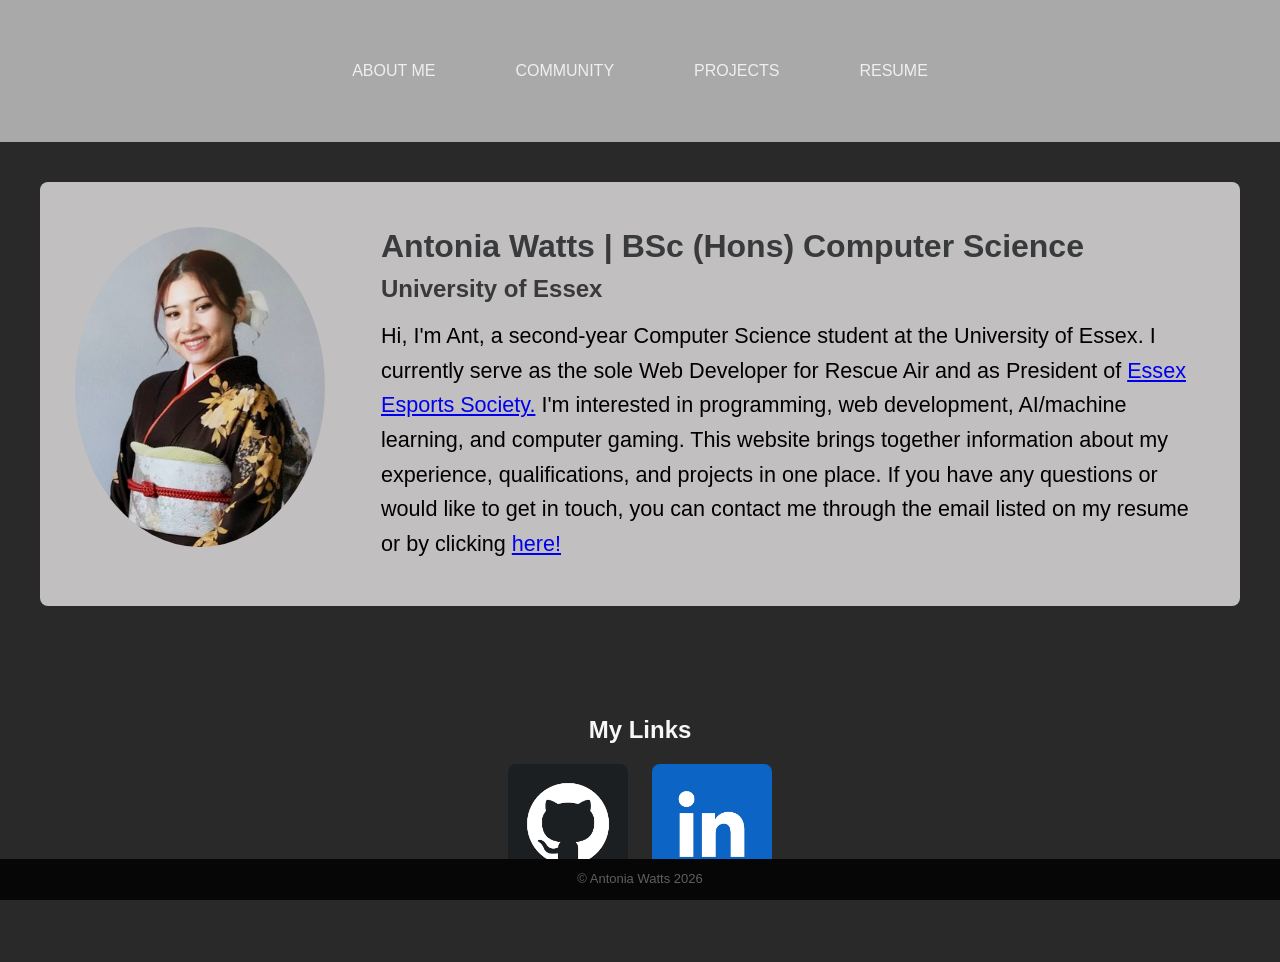
==== index.html @ eff80dd7 "Update index.html" ====
<!DOCTYPE html>
<html lang="en">
<!-- Header -->
<head>
    <meta charset="UTF-8">
    <meta name="title" content="CE154 Assignment 1">
    <meta name="keywords" content="HTML, CSS">
    <meta name="author" content="Antonia Watts">
    <meta name="viewport" content="width=device-width, initial-scale=1.0">
    <link rel="stylesheet" href="css/style.css">
</head>
<!-- Body -->
<body>
    <nav class="navbar">
        <!-- Unordered list for navigation bar -->
        <ul>
            <li><a href="index.html">ABOUT ME</a></li>
            <li><a href="girlswhocode.html">COMMUNITY</a></li>
            <li><a href="mlm.html">PROJECTS</a></li>
            <li><a href="resume.html">RESUME</a></li>
        </ul>
    </nav>
    <!-- Main -->
    <main>
        <nav class="bio">
        <!-- Background information -->
        <img src="images/portrait.jpeg" alt="headshot"/>
        <h2>Antonia Watts | BSc (Hons) Computer Science</h2>
        <h3>University of Essex</h3>
        <p>Hi, I'm Ant, a second-year Computer Science student at the University of Essex. I currently serve
            as the sole Web Developer for Rescue Air and as President of 
            <a href="https://www.essexstudent.com/opportunities/club/esports/" target="blank">Essex Esports Society.</a>
            I'm interested in programming, web development, AI/machine learning, and computer gaming. This website brings together information
            about my experience, qualifications, and projects in one place. If you have
            any questions or would like to get in touch, you can contact me through the
            email listed on my resume or by clicking <a href="mailto:antoniawatts01@gmail.com" target="_blank">here!</a>
        </p>
        <!-- links -->
        </nav>
        <section id="my-links">
            <h2>My Links</h2>
            <a href="https://github.com/antoniawatts" class="button" target="_blank">
                <img src="images/github-6980894_960_720.png" alt="github">
            </a>
            <a href="https://www.linkedin.com/in/antoniawatts-/" class="button" target="_blank">
                <img src="images/images.png" alt="linkedin">
            </a>
        </section>
    </main>
    <footer>
        <p>&copy; Antonia Watts 2026</p>
    </footer>
</body>
</html>
---- css/style.css ----
/* styling for entire site */
* {
  box-sizing: border-box;
  margin: 0;
  padding: 0;
  font-family: Arial, Helvetica, sans-serif;
}
body{
  min-height: 100vh;
  background-color:rgb(42, 41, 41);
  padding: 0 0 64px;
  color: #f7f7f7;
  overflow-x: hidden;
}

main{
  width: min(100%, 1280px);
  margin: 0 auto;
}
h1{
  text-align: center;
  padding-top: clamp(20px, 4vw, 36px);
  font-size: clamp(2rem, 7vw, 4rem);
  line-height: 1.05;
}

p{
  width: min(100%, 960px);
  margin: clamp(32px, 6vw, 80px) auto;
  font-size: clamp(1rem, 2.5vw, 1.5rem);
  line-height: 1.6;
}
/* button styling */
button {
  border: none;
  padding: 8px 12px;
  cursor: pointer;
  width: auto; 
  text-align: center;
  font-size: 1em; 
  display: inline-block; 
}


#my-links {
  margin-top: 90px;
  text-align: center;
}

#my-links h2 {
  font-size: 1.5em;
  padding-top: 20px;
  padding-bottom: 10px;
}

#my-links .button {
  display: inline-block;
  margin: 10px;
}

#my-links .button img {
  width: 120px; 
  height: 120px; 
  display: block;
  border-radius: 8px;
  padding-top: 0;
  object-fit: cover;
  margin-top: 0px;
}

#my-links .button img:hover {
  opacity: 0.7; 
}


/* styling for navigation bar */
.navbar {
  background-color: darkgrey;
  width: 100%;
  padding: 20px 0;
}

.navbar ul{
  list-style-type: none;
  display: flex;
  justify-content: center;
  align-items: center;
  flex-wrap: wrap;
  gap: clamp(8px, 2vw, 24px);
  margin: 0 auto;
  overflow: visible;
  background-color:darkgrey;
  padding: 28px 16px;
}

.navbar a{
  color: rgb(239, 239, 239);
  text-decoration: none;
  padding: 14px clamp(12px, 3vw, 28px);
  display: block;
  text-align: center;
  font-size: clamp(0.85rem, 2vw, 1rem);
}

.navbar a:hover{
  background-color:rgb(95, 95, 97);
  border-radius: 10px;
  opacity: .5;
}

.navbar li{
  padding-top: 0;
}

footer {
  position: fixed;
  left: 0;
  right: 0;
  bottom: 0;
  width: 100%;
  z-index: 100;
}

footer p{
  background-color: rgb(6, 6, 6);
  color: rgb(97, 94, 94);
  text-align: center;
  display: block;
  width: 100%;
  margin: 0;
  font-size: small;
  padding: 10px;
}

/* image sizing and display */
img {
  width: min(100%, 900px);
  height: auto;
  display: block;
  margin: 0 auto;
  padding-top: clamp(28px, 6vw, 50px);
}

/* styling for girlswhocode page */
.girls-page {
  width: min(100%, 1100px);
  background-color: rgb(229, 232, 238);
  padding-bottom: 70px;
  margin-top: 30px;
  border-radius: 10px;
  color:#383a3b;
}

.girls-page img {
  width: min(100%, 600px);
  padding-top: clamp(24px, 5vw, 44px);
}

.girls-page p {
  margin: clamp(12px, 3vw, 24px) auto 0;
  text-align: left;
  width: min(100%, 980px);
  background-color: rgb(229, 232, 238);
  padding: 20px;
  border-radius: 8px;
  font-size: large;
  color: black;
}

.girls-page p + img {
  margin-top: clamp(20px, 4vw, 40px);
  padding-top: 0;
}

/* biography page image and text styling */
.bio {
  width: min(100%, 1200px);
  margin: 0 auto;
  padding: 35px;
  background-color: rgb(193, 191, 191);
  border-radius: 8px;
  margin-top: 40px;
}

.bio img{
  width: 250px;
  height: 320px;
  object-fit: cover;
  border-radius: 50%;
  float: left;
  margin: 10px clamp(24px, 5vw, 56px) 24px 0;
  padding: 0;
}

.bio p{
  display: block;
  text-align: left;
  width: 100%;
  font-size: clamp(1rem, 2.4vw, 1.35rem);
  margin: 16px 0 clamp(32px, 6vw, 64px);
  padding: 0;
  margin-bottom: 10px;
  color: black;
}
.bio .p2{
  margin-bottom: 0;
}

.bio h2{
  margin-top: 10px;
  margin-bottom: 10px;
  font-size: clamp(1.4rem, 4vw, 2rem);
  line-height: 1.2;
  color:#383a3b;
}

.bio h3{
  margin-top: 10px;
  font-size: clamp(1.1rem, 3vw, 1.5rem);
  color:#383a3b;
}

/* second image and paragraph styling for biography */
.image img{
  float: left;
  
}

.p2 p{
  margin-top: 90px;
}

#resume {
  margin-bottom: 10px;
  font-size: clamp(1.1rem, 3vw, 1.5rem);
  text-align: center;
  color:rgb(158, 184, 236);
  background-color:rgb(229, 232, 238);
  border-radius: 8px;
}

#resume h2 {
  font-size: 2em;
  padding-bottom: 10px;
  padding-top: 50px;
  color: #383a3b;
}

#resume iframe {
  width: min(70%, 900px);
  height: 800px;
  border: none;
  border-radius: 8px;
  display: block;
  margin: 20px auto 0;

}

#resume a {
  font-size: medium;
}

/* styling for project page */
.projects-body {
  min-height: 100vh;
  overflow-x: hidden;
  overflow-y: auto;
}

.projects-body main {
  padding-bottom: 72px;
}

#projects h2 {
  text-align: center;
  font-size: 3.5em;
  margin-top: 16px;
  margin-bottom: 30px;
  color: aliceblue;
}

#projects {
  width: min(92%, 950px);
  margin: 0 auto;
}

.project {
  width: 100%;
  display: flex;
  align-items: flex-start;
  gap: 18px;
  margin: 0 auto 40px;
  padding: 12px 18px;
  background-color: rgb(193, 191, 191);
  border-radius: 8px;
}

.project img {
  width: 82px;
  height: 82px;
  flex: 0 0 82px;
  border-radius: 8px;
  object-fit: cover;
  padding-top: 0;
  margin: 0;
}

.project a {
  color: black;
  font-size: 0.95rem;
  font-weight: bold;
}

.project h3 {
  color: black;
  margin-bottom: 6px;
  font-size: 1.2rem;
  line-height: 1.2;
}

.project p{
  color: black;
  width: 100%;
  margin: 0 0 6px;
  font-size: 0.92rem;
  line-height: 1.35;
  text-align: left;
}

@media (max-width: 700px) {
  body {
    padding: 0 0 64px;
  }

  .navbar ul {
    flex-direction: column;
    gap: 4px;
  }

  .navbar a {
    width: min(calc(100vw - 32px), 320px);
    padding: 12px 16px;
  }

  main {
    margin-top: 12px;
    padding-left: 16px;
    padding-right: 16px;
  }

  .bio {
    text-align: center;
  }

  .bio img,
  .image img {
    float: none;
    margin: 24px auto;
  }

  .bio p {
    text-align: left;
  }

  .girls-page p {
    margin-top: 24px;
  }

  .project-details {
    grid-template-columns: 1fr;
  }

  .project-page iframe {
    height: 520px;
  }

  .projects-body {
    overflow-x: hidden;
    overflow-y: auto;
  }

  #projects {
    width: 100%;
  }

  .project {
    flex-direction: column;
    align-items: center;
    text-align: center;
  }

  .project p {
    text-align: left;
  }

  #resume iframe {
    width: 100%;
    height: 600px;
  }

  #resume {
    padding: 10px;
  }

  #resume h2{
    font-size: 1.8em;
    padding-top: 25px;
  }
}
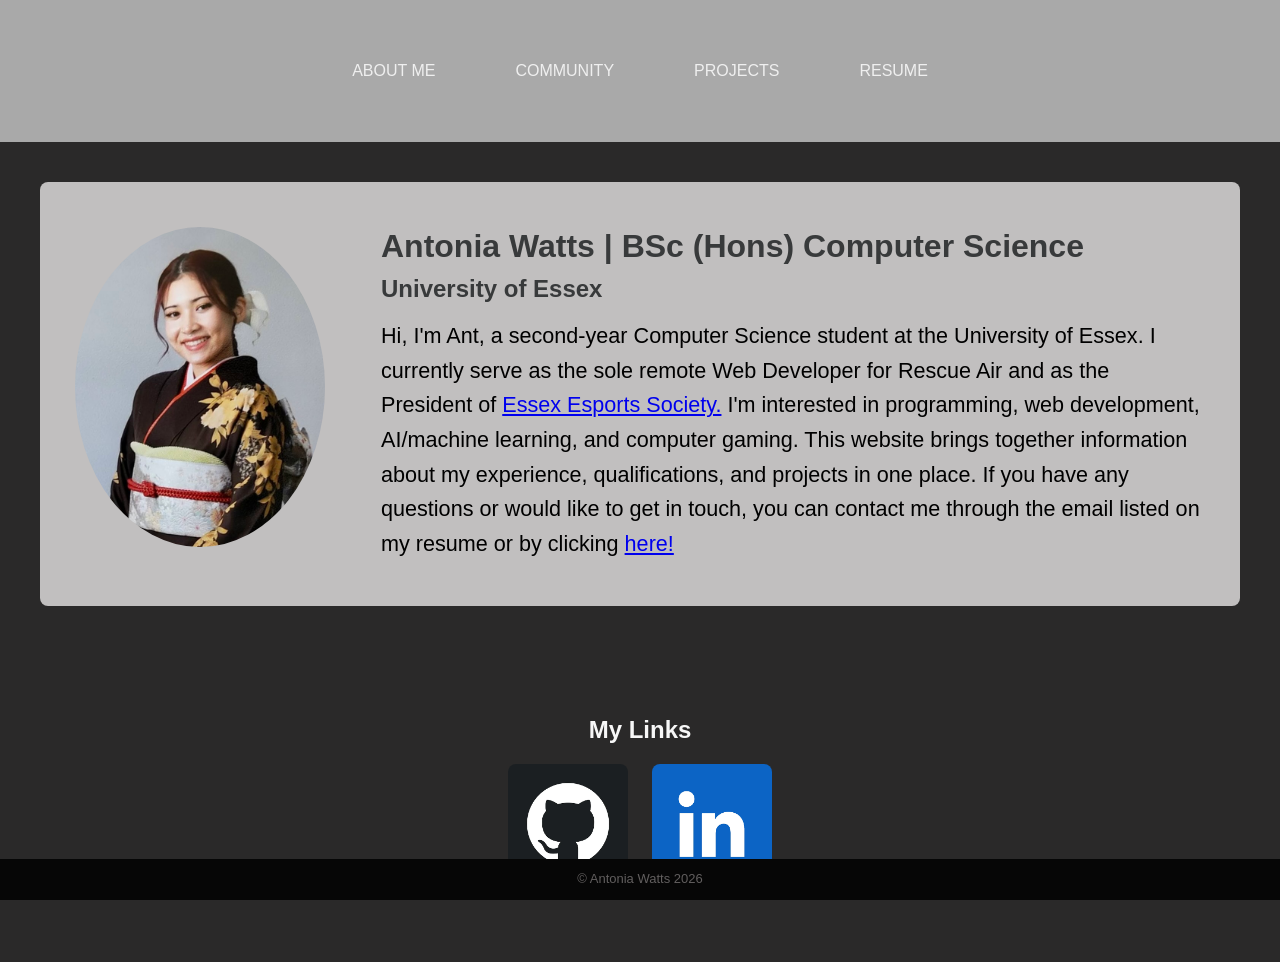
==== commit 4250e72c: "Update index.html" ====
--- a/index.html
+++ b/index.html
@@ -28,7 +28,7 @@
         <h2>Antonia Watts | BSc (Hons) Computer Science</h2>
         <h3>University of Essex</h3>
         <p>Hi, I'm Ant, a second-year Computer Science student at the University of Essex. I currently serve
-            as the sole Web Developer for Rescue Air and as President of 
+            as the sole remote Web Developer for Rescue Air and as the President of 
             <a href="https://www.essexstudent.com/opportunities/club/esports/" target="blank">Essex Esports Society.</a>
             I'm interested in programming, web development, AI/machine learning, and computer gaming. This website brings together information
             about my experience, qualifications, and projects in one place. If you have
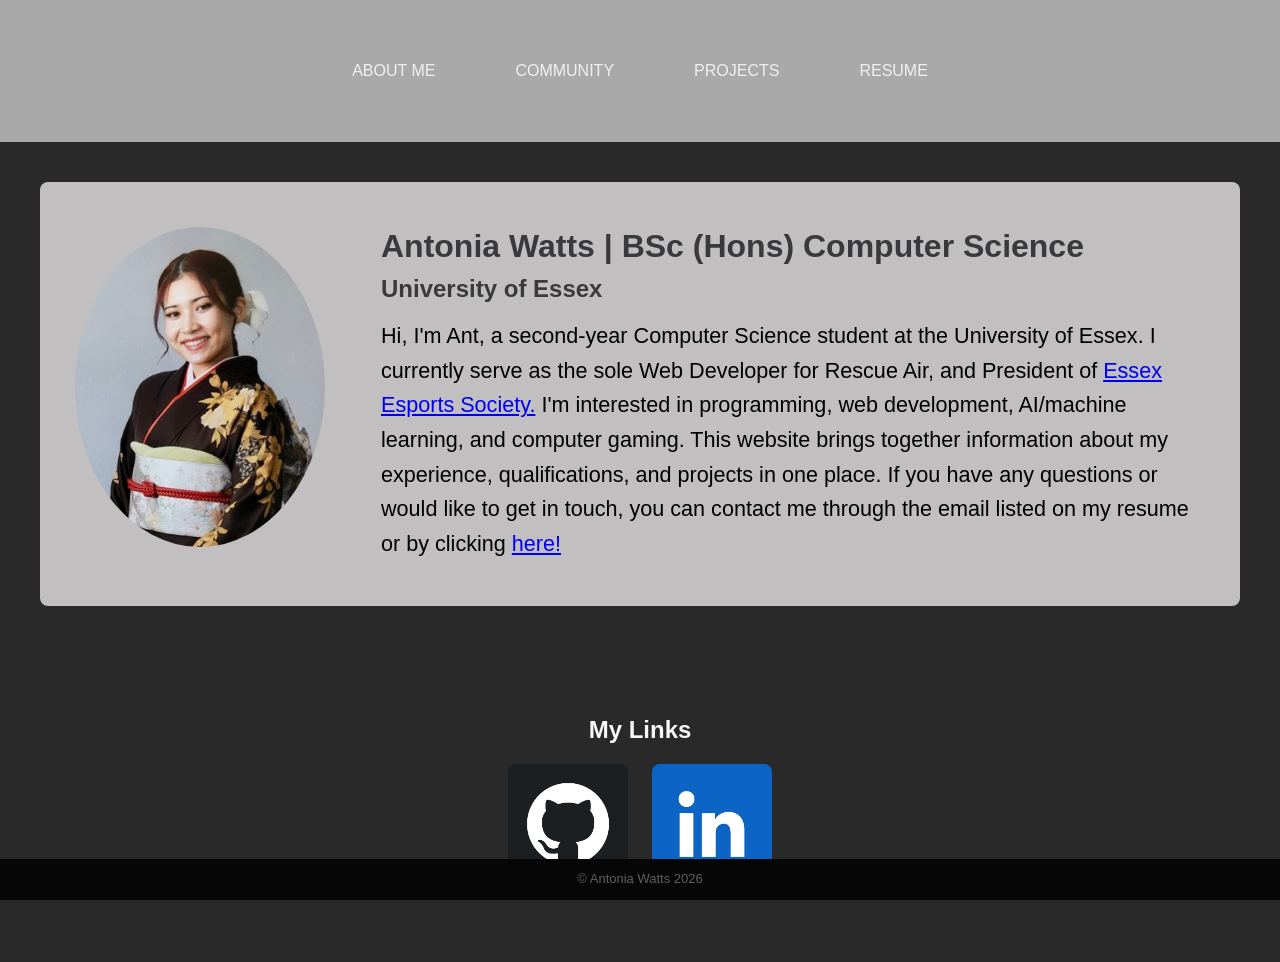
==== commit 36882a58: "Update index.html" ====
--- a/index.html
+++ b/index.html
@@ -28,7 +28,7 @@
         <h2>Antonia Watts | BSc (Hons) Computer Science</h2>
         <h3>University of Essex</h3>
         <p>Hi, I'm Ant, a second-year Computer Science student at the University of Essex. I currently serve
-            as the sole remote Web Developer for Rescue Air and as the President of 
+            as the sole Web Developer for Rescue Air, and President of 
             <a href="https://www.essexstudent.com/opportunities/club/esports/" target="blank">Essex Esports Society.</a>
             I'm interested in programming, web development, AI/machine learning, and computer gaming. This website brings together information
             about my experience, qualifications, and projects in one place. If you have
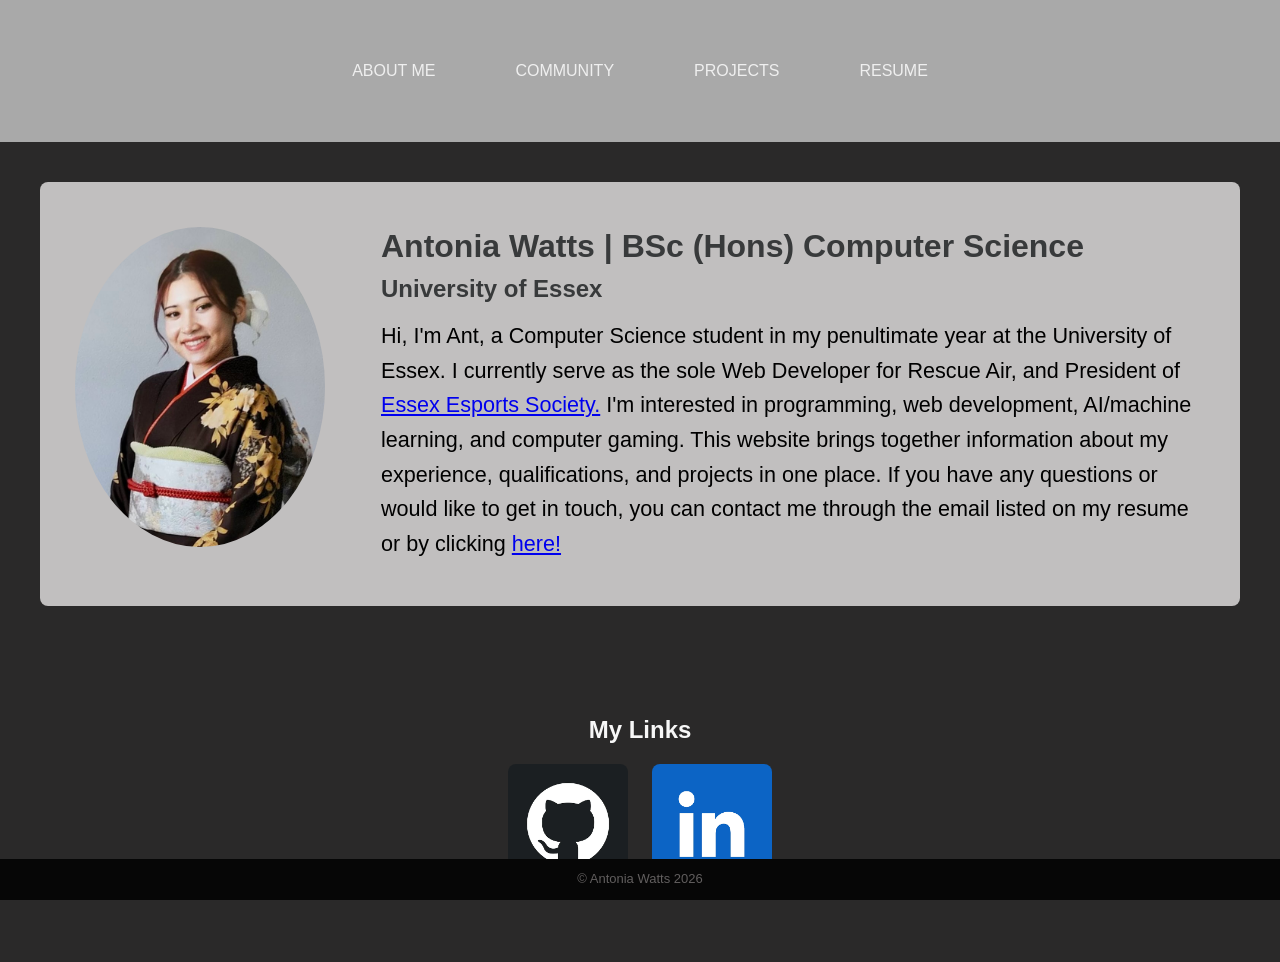
==== commit 3b5a4ab4: "Update index.html" ====
--- a/index.html
+++ b/index.html
@@ -27,7 +27,7 @@
         <img src="images/portrait.jpeg" alt="headshot"/>
         <h2>Antonia Watts | BSc (Hons) Computer Science</h2>
         <h3>University of Essex</h3>
-        <p>Hi, I'm Ant, a second-year Computer Science student at the University of Essex. I currently serve
+        <p>Hi, I'm Ant, a Computer Science student in my penultimate year at the University of Essex. I currently serve
             as the sole Web Developer for Rescue Air, and President of 
             <a href="https://www.essexstudent.com/opportunities/club/esports/" target="blank">Essex Esports Society.</a>
             I'm interested in programming, web development, AI/machine learning, and computer gaming. This website brings together information
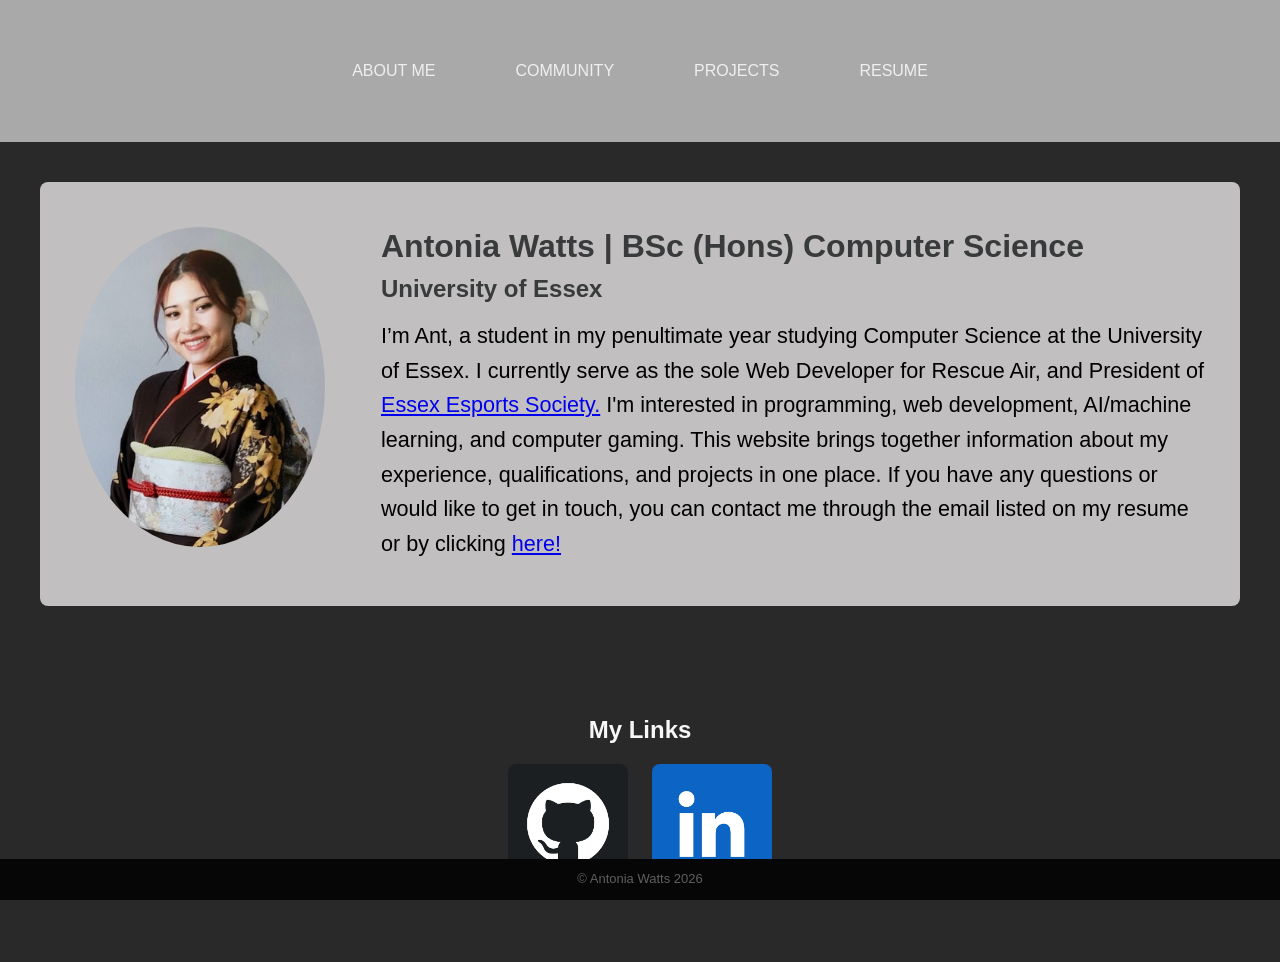
==== commit 4a11dc0a: "Update index.html" ====
--- a/index.html
+++ b/index.html
@@ -27,7 +27,7 @@
         <img src="images/portrait.jpeg" alt="headshot"/>
         <h2>Antonia Watts | BSc (Hons) Computer Science</h2>
         <h3>University of Essex</h3>
-        <p>Hi, I'm Ant, a Computer Science student in my penultimate year at the University of Essex. I currently serve
+        <p>I’m Ant, a student in my penultimate year studying Computer Science at the University of Essex. I currently serve
             as the sole Web Developer for Rescue Air, and President of 
             <a href="https://www.essexstudent.com/opportunities/club/esports/" target="blank">Essex Esports Society.</a>
             I'm interested in programming, web development, AI/machine learning, and computer gaming. This website brings together information
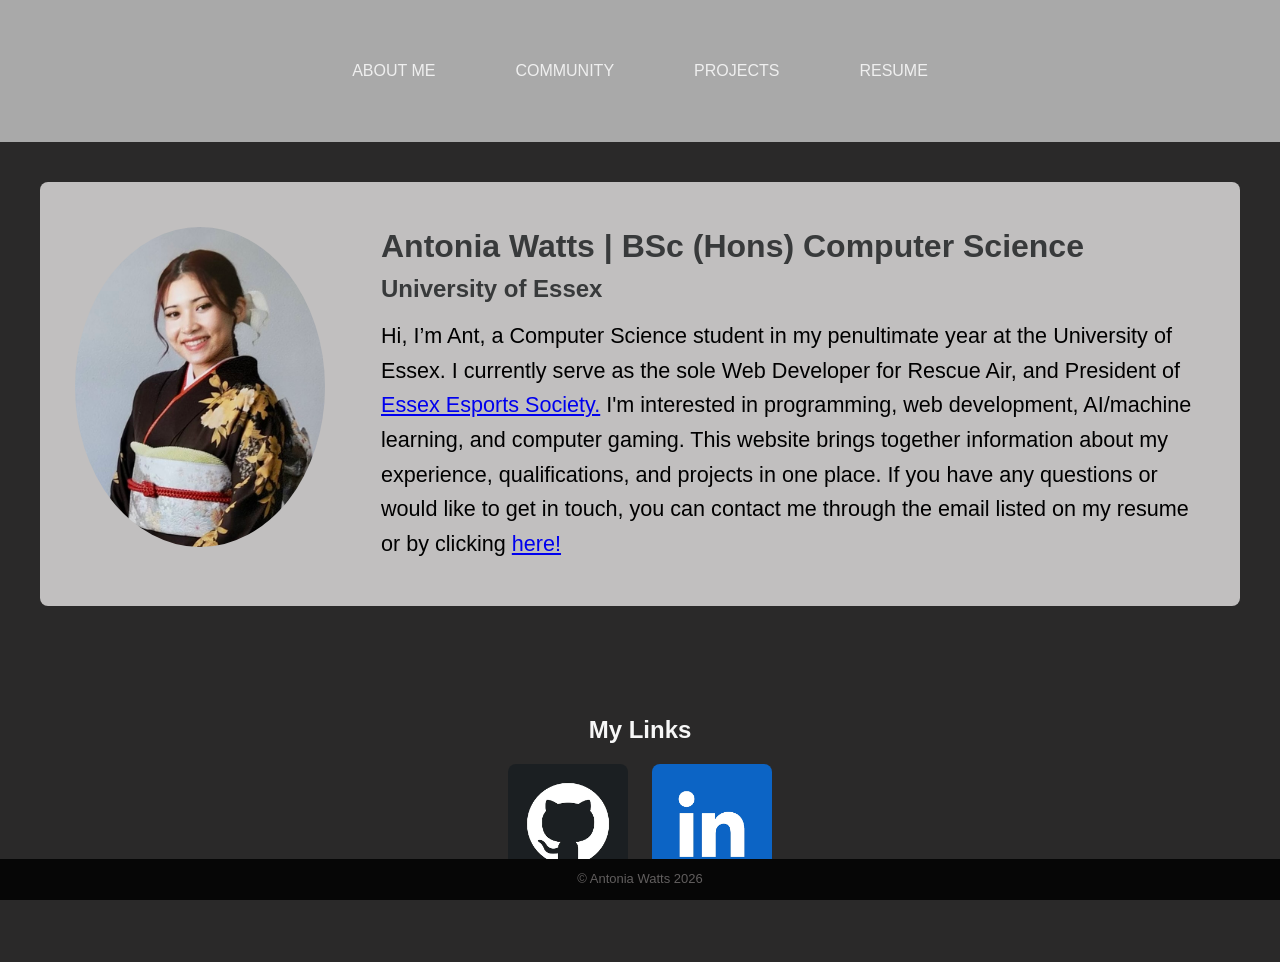
==== commit 960f28c9: "Update index.html" ====
--- a/index.html
+++ b/index.html
@@ -27,7 +27,7 @@
         <img src="images/portrait.jpeg" alt="headshot"/>
         <h2>Antonia Watts | BSc (Hons) Computer Science</h2>
         <h3>University of Essex</h3>
-        <p>I’m Ant, a student in my penultimate year studying Computer Science at the University of Essex. I currently serve
+        <p>Hi, I’m Ant, a Computer Science student in my penultimate year at the University of Essex. I currently serve
             as the sole Web Developer for Rescue Air, and President of 
             <a href="https://www.essexstudent.com/opportunities/club/esports/" target="blank">Essex Esports Society.</a>
             I'm interested in programming, web development, AI/machine learning, and computer gaming. This website brings together information
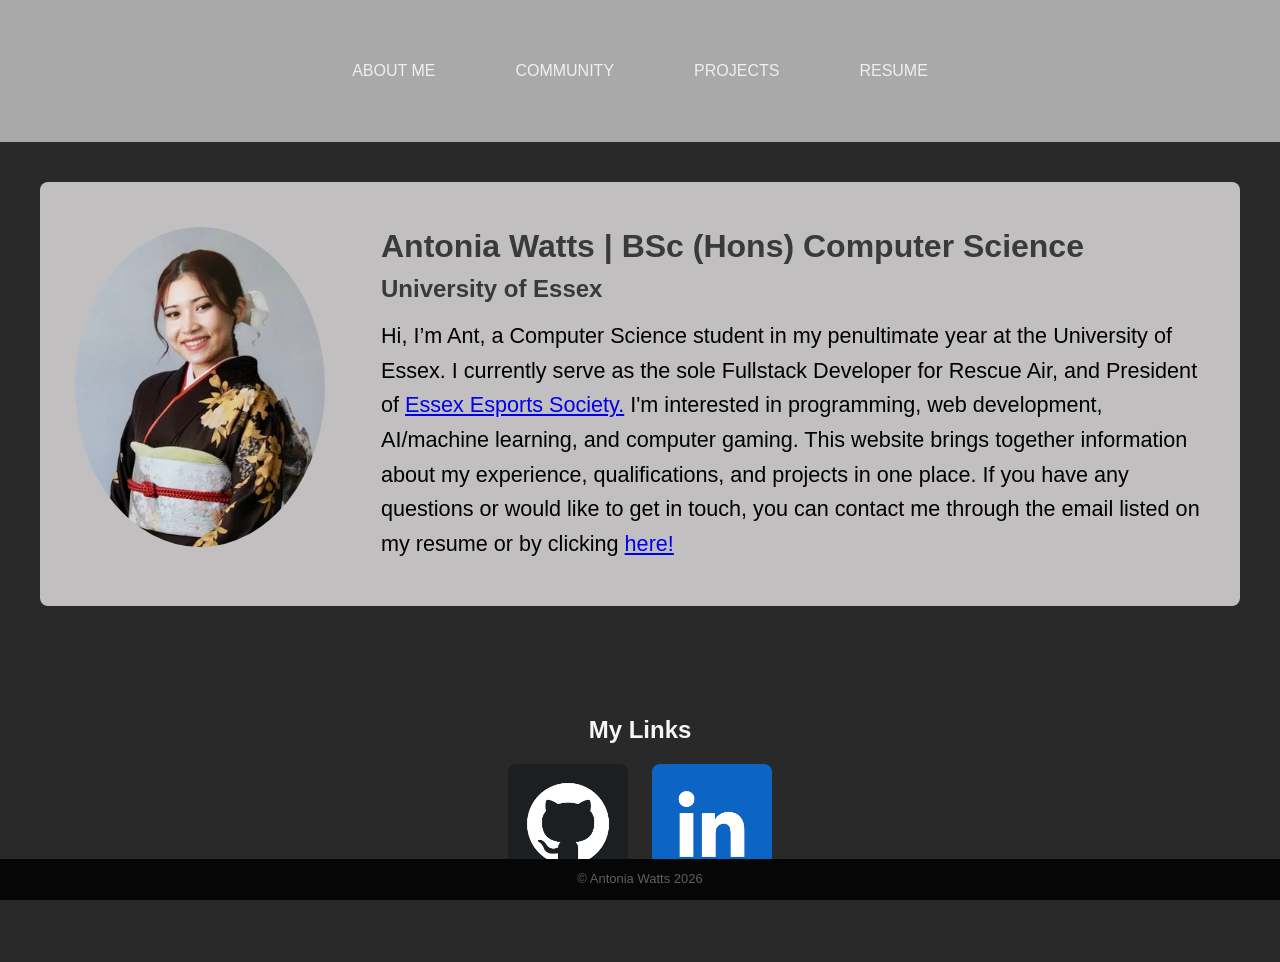
==== commit d1f4eedd: "Update index.html" ====
--- a/index.html
+++ b/index.html
@@ -28,7 +28,7 @@
         <h2>Antonia Watts | BSc (Hons) Computer Science</h2>
         <h3>University of Essex</h3>
         <p>Hi, I’m Ant, a Computer Science student in my penultimate year at the University of Essex. I currently serve
-            as the sole Web Developer for Rescue Air, and President of 
+            as the sole Fullstack Developer for Rescue Air, and President of 
             <a href="https://www.essexstudent.com/opportunities/club/esports/" target="blank">Essex Esports Society.</a>
             I'm interested in programming, web development, AI/machine learning, and computer gaming. This website brings together information
             about my experience, qualifications, and projects in one place. If you have
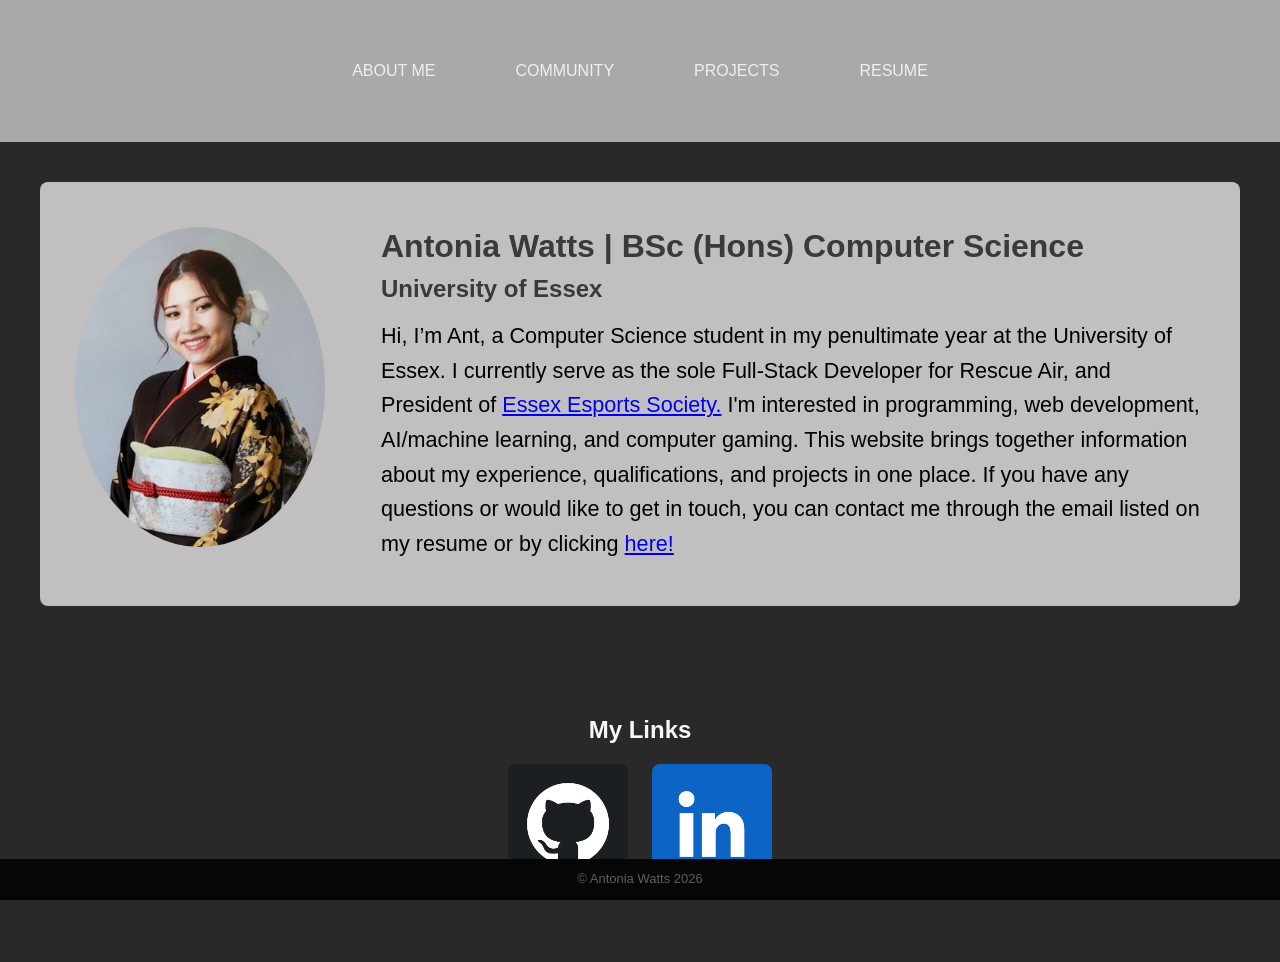
==== commit 93c1715f: "Update index.html" ====
--- a/index.html
+++ b/index.html
@@ -28,7 +28,7 @@
         <h2>Antonia Watts | BSc (Hons) Computer Science</h2>
         <h3>University of Essex</h3>
         <p>Hi, I’m Ant, a Computer Science student in my penultimate year at the University of Essex. I currently serve
-            as the sole Fullstack Developer for Rescue Air, and President of 
+            as the sole Full-Stack Developer for Rescue Air, and President of 
             <a href="https://www.essexstudent.com/opportunities/club/esports/" target="blank">Essex Esports Society.</a>
             I'm interested in programming, web development, AI/machine learning, and computer gaming. This website brings together information
             about my experience, qualifications, and projects in one place. If you have
